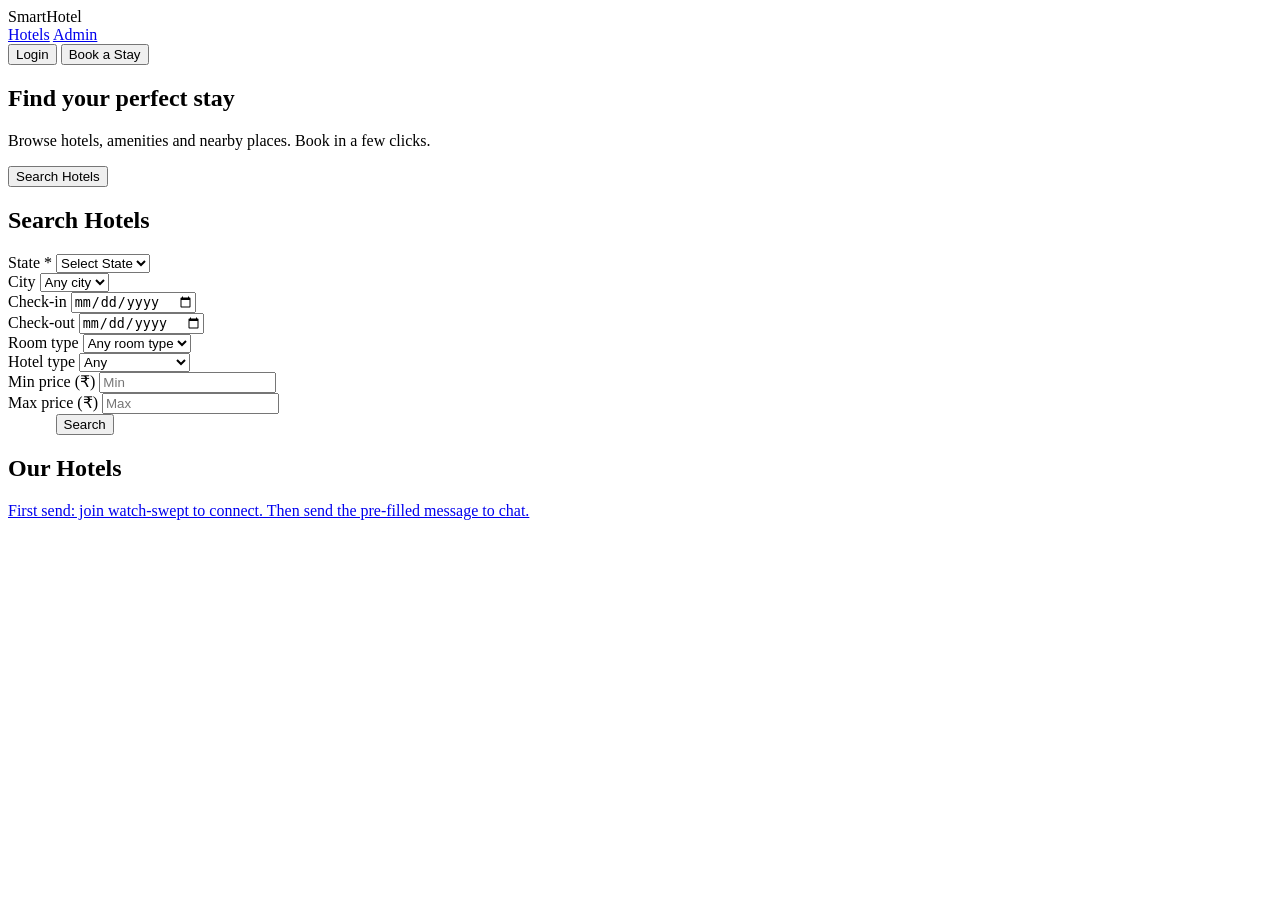
==== src/main/resources/static/index.html @ 71f589f6 "Add installable web app support for mobile users Add PWA metadata, service worker caching, and an in" ====
<!DOCTYPE html>
<html lang="en">
<head>
    <meta charset="UTF-8">
    <meta name="viewport" content="width=device-width, initial-scale=1.0">
    <meta name="theme-color" content="#0b0c10">
    <meta name="apple-mobile-web-app-capable" content="yes">
    <meta name="apple-mobile-web-app-status-bar-style" content="black-translucent">
    <title>SmartHotel</title>
    <link rel="manifest" href="/manifest.webmanifest">
    <link rel="icon" href="/icon.svg" type="image/svg+xml">
    <link rel="apple-touch-icon" href="/icon.svg">
    <link rel="stylesheet" href="/styles.css">
</head>
<body>
<header class="top-nav">
    <div class="brand">SmartHotel</div>
    <nav>
        <a href="#hotels">Hotels</a>
        <a href="/my-bookings.html" id="nav-my-bookings" style="display: none;">My Bookings</a>
        <a href="/admin.html">Admin</a>
    </nav>
    <div class="header-actions">
        <button type="button" class="secondary-btn install-btn" id="install-app-btn" style="display: none;" aria-label="Install app">
            Install App
        </button>
        <button type="button" class="secondary-btn" id="header-register-btn" style="display: none;">Register</button>
        <button type="button" class="secondary-btn" id="header-login-btn">Login</button>
        <button class="primary-btn" onclick="scrollToSection('hotels')">Book a Stay</button>
    </div>
</header>

<!-- Register modal -->
<div id="register-modal-backdrop" class="login-modal-backdrop" style="display: none;" aria-hidden="true">
    <div id="register-modal" class="login-modal" role="dialog" aria-labelledby="register-modal-title">
        <p id="register-modal-title" class="login-modal-title">Create account</p>
        <form onsubmit="event.preventDefault(); customerRegister();">
            <label for="register-fullName" class="login-label">Full Name</label>
            <input type="text" id="register-fullName" class="form-input" placeholder="Your full name" required autocomplete="name">
            <label for="register-email" class="login-label">Email</label>
            <input type="email" id="register-email" class="form-input" placeholder="your@email.com" required autocomplete="email">
            <label for="register-password" class="login-label">Password</label>
            <input type="password" id="register-password" class="form-input" placeholder="Password" required autocomplete="new-password">
            <label for="register-confirmPassword" class="login-label">Confirm Password</label>
            <input type="password" id="register-confirmPassword" class="form-input" placeholder="Confirm password" required autocomplete="new-password">
            <label for="register-phone" class="login-label">Phone (for WhatsApp confirmation)</label>
            <input type="tel" id="register-phone" class="form-input" placeholder="e.g. 9876543210 or +919876543210" autocomplete="tel" minlength="10" maxlength="15" title="10–15 digits; optional. If provided, confirmation is sent here on WhatsApp.">
            <button type="submit" class="primary-btn login-submit-btn">Register</button>
            <p class="login-modal-hint" style="margin-top: 8px; font-size: 12px;">Confirmation will be sent to your email and, if you provide a valid phone, to WhatsApp (when server has SMTP and Twilio configured).</p>
        </form>
        <p class="login-modal-hint">Already have an account? <button type="button" class="link-btn" onclick="closeRegisterModal(); openLoginModal();">Login</button></p>
    </div>
</div>

<!-- Login modal (centered, full overlay) -->
<div id="login-modal-backdrop" class="login-modal-backdrop" style="display: none;" aria-hidden="true">
    <div id="login-modal" class="login-modal" role="dialog" aria-labelledby="login-modal-title">
        <p id="login-modal-title" class="login-modal-title">Sign in to book</p>
        <form onsubmit="event.preventDefault(); customerLogin();">
            <label for="login-email" class="login-label">Email</label>
            <input type="email" id="login-email" class="form-input" placeholder="your@email.com" required autocomplete="email">
            <label for="login-password" class="login-label">Password</label>
            <input type="password" id="login-password" class="form-input" placeholder="Password" required autocomplete="current-password">
            <button type="submit" class="primary-btn login-submit-btn">Login</button>
        </form>
        <p class="login-modal-hint">Don't have an account? <button type="button" class="link-btn" onclick="closeLoginModal(); openRegisterModal();">Register</button></p>
    </div>
</div>

<section class="hero" id="hero">
    <div class="hero-overlay"></div>
    <div class="hero-content">
        <h1>Find your perfect stay</h1>
        <p>Browse hotels, amenities and nearby places. Book in a few clicks.</p>
        <div class="hero-actions">
            <button class="primary-btn" onclick="scrollToSection('search-panel')">Search Hotels</button>
        </div>
    </div>
</section>

<main class="main-content">
    <section id="search-panel" class="panel panel-full search-panel-compact">
        <div class="panel-header"><h2>Search Hotels</h2></div>
        <form class="form-grid form-grid-search" onsubmit="event.preventDefault(); searchHotels();">
            <div class="form-group">
                <label for="search-state" class="login-label">State <span class="required">*</span></label>
                <select id="search-state" class="form-input form-select" required>
                    <option value="">Select State</option>
                </select>
            </div>
            <div class="form-group">
                <label for="search-city" class="login-label">City</label>
                <select id="search-city" class="form-input form-select">
                    <option value="">Any city</option>
                </select>
            </div>
            <div class="form-group">
                <label for="search-checkin" class="login-label">Check-in</label>
                <input type="date" id="search-checkin" class="form-input">
            </div>
            <div class="form-group">
                <label for="search-checkout" class="login-label">Check-out</label>
                <input type="date" id="search-checkout" class="form-input">
            </div>
            <div class="form-group">
                <label for="search-class" class="login-label">Room type</label>
                <select id="search-class" class="form-input form-select">
                    <option value="">Any room type</option>
                    <option value="DELUXE">Deluxe</option>
                    <option value="SUITE">Suite</option>
                    <option value="AC">AC</option>
                    <option value="NON-AC">Non-AC</option>
                    <option value="LUXURY">Luxury</option>
                    <option value="PREMIUM">Premium</option>
                    <option value="BUDGET">Budget</option>
                </select>
            </div>
            <div class="form-group">
                <label for="search-hotel-type" class="login-label">Hotel type</label>
                <select id="search-hotel-type" class="form-input form-select">
                    <option value="">Any</option>
                    <option value="Resort">Resort</option>
                    <option value="Business">Business Hotel</option>
                    <option value="Heritage">Heritage Hotel</option>
                </select>
            </div>
            <div class="form-group">
                <label for="search-min-price" class="login-label">Min price (₹)</label>
                <input type="number" id="search-min-price" class="form-input" placeholder="Min" min="0" step="100">
            </div>
            <div class="form-group">
                <label for="search-max-price" class="login-label">Max price (₹)</label>
                <input type="number" id="search-max-price" class="form-input" placeholder="Max" min="0" step="100">
            </div>
            <div class="form-group form-group-search-btn">
                <label class="login-label" style="visibility: hidden;">Search</label>
                <button type="submit" class="primary-btn">Search</button>
            </div>
        </form>
    </section>

    <section id="hotels" class="hotels-section">
        <div class="panel-header"><h2>Our Hotels</h2></div>
        <div id="hotel-cards" class="hotel-cards"></div>
    </section>
</main>

<div id="toast" class="toast hidden"></div>

<!-- Floating WhatsApp: visible on all pages, opens wa.me with pre-filled message -->
<a href="#" id="whatsapp-float" class="whatsapp-float" target="_blank" rel="noopener noreferrer" aria-label="Chat on WhatsApp">
    <span class="whatsapp-float-tooltip">First send: join watch-swept to connect. Then send the pre-filled message to chat.</span>
    <span class="whatsapp-float-icon" aria-hidden="true"></span>
</a>

<script src="/app.js"></script>
</body>
</html>
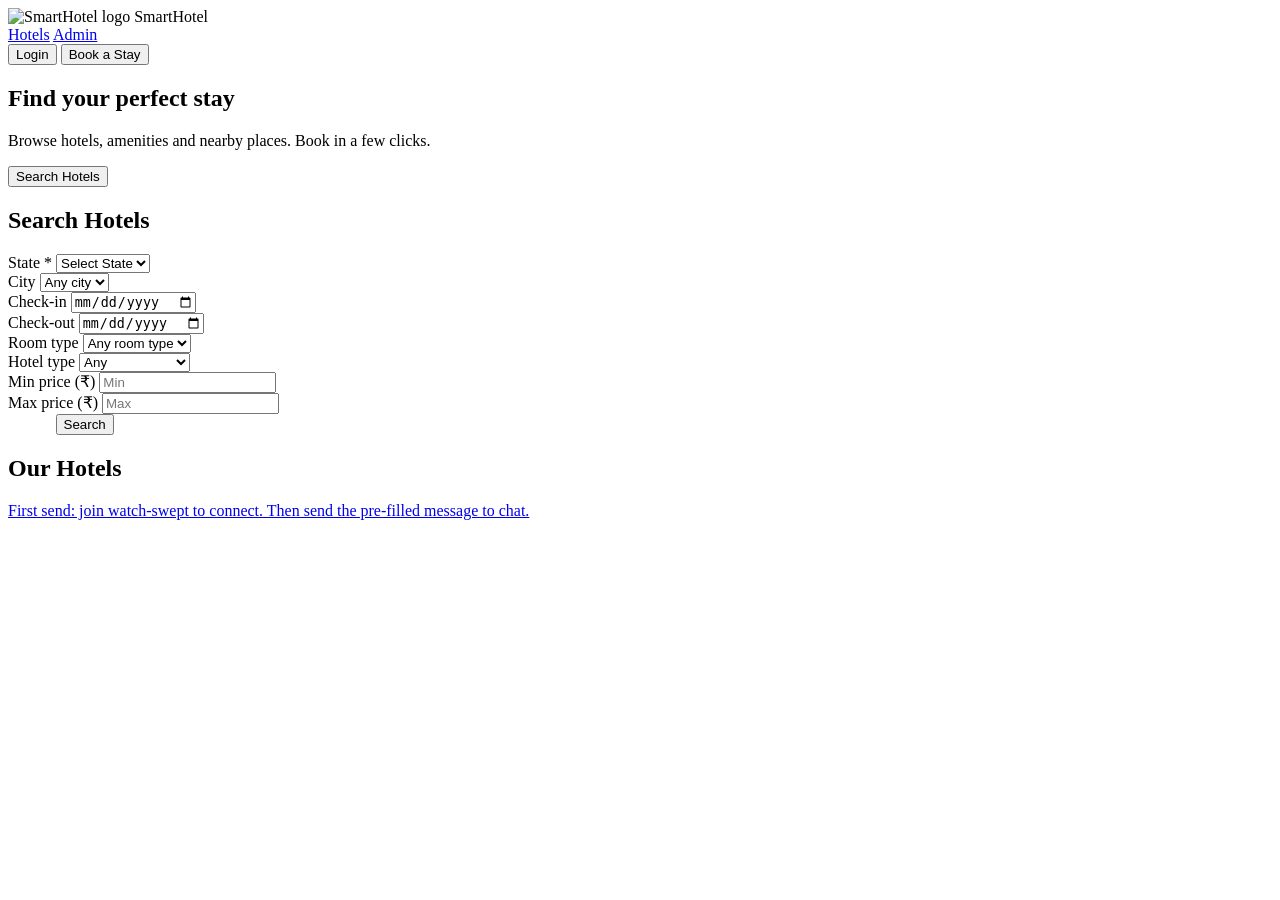
==== commit fae9daf3: "Add SmartHotel logo in header Show the app icon in the navbar brand and adjust mobile header/install" ====
--- a/src/main/resources/static/index.html
+++ b/src/main/resources/static/index.html
@@ -14,7 +14,10 @@
 </head>
 <body>
 <header class="top-nav">
-    <div class="brand">SmartHotel</div>
+    <div class="brand">
+        <img src="/icon.svg" alt="SmartHotel logo" class="brand-logo">
+        <span>SmartHotel</span>
+    </div>
     <nav>
         <a href="#hotels">Hotels</a>
         <a href="/my-bookings.html" id="nav-my-bookings" style="display: none;">My Bookings</a>
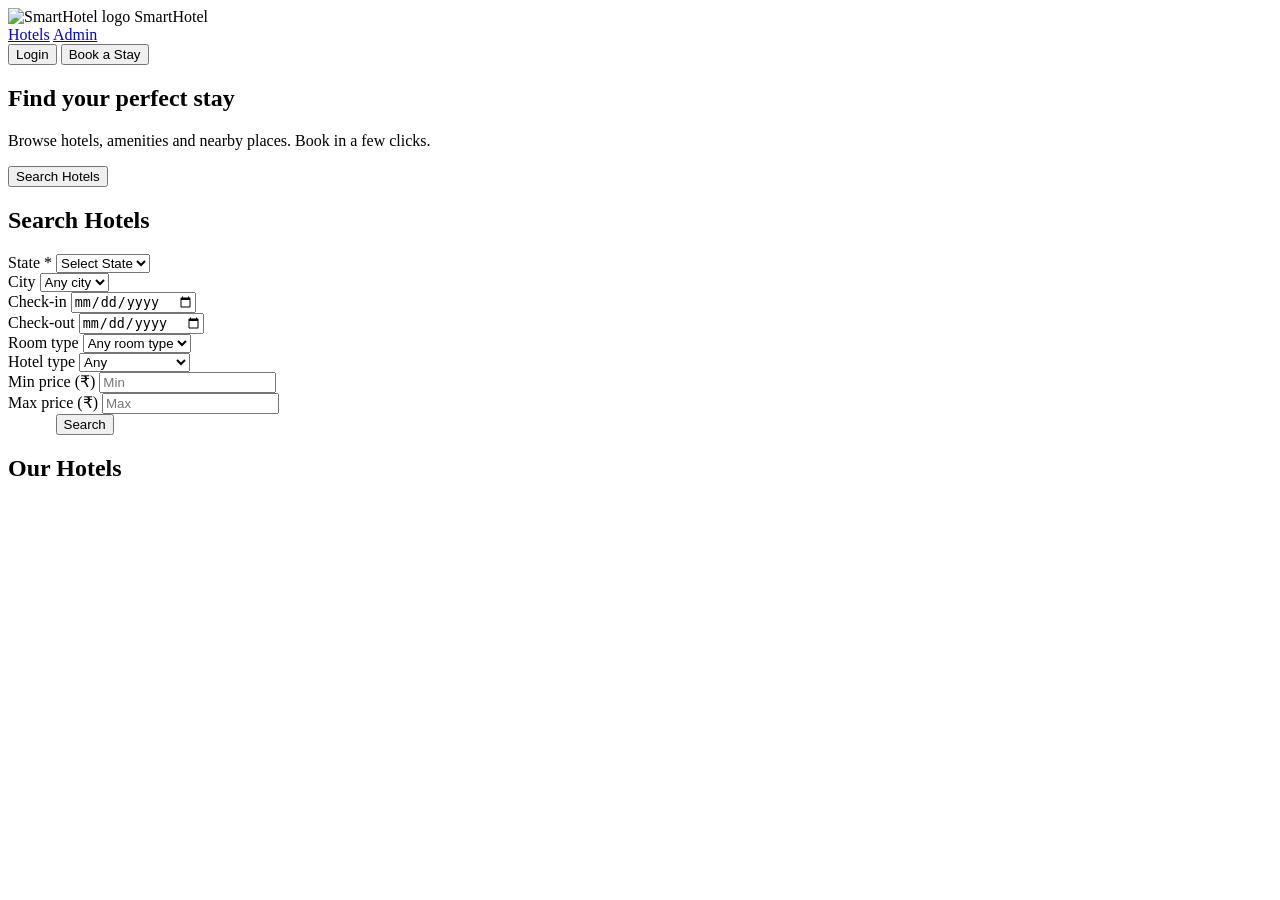
==== commit 779c5211: "Remove WhatsApp/Twilio integration and harden production link handling. This removes all WhatsApp ch" ====
--- a/src/main/resources/static/index.html
+++ b/src/main/resources/static/index.html
@@ -46,10 +46,10 @@
             <input type="password" id="register-password" class="form-input" placeholder="Password" required autocomplete="new-password">
             <label for="register-confirmPassword" class="login-label">Confirm Password</label>
             <input type="password" id="register-confirmPassword" class="form-input" placeholder="Confirm password" required autocomplete="new-password">
-            <label for="register-phone" class="login-label">Phone (for WhatsApp confirmation)</label>
-            <input type="tel" id="register-phone" class="form-input" placeholder="e.g. 9876543210 or +919876543210" autocomplete="tel" minlength="10" maxlength="15" title="10–15 digits; optional. If provided, confirmation is sent here on WhatsApp.">
+            <label for="register-phone" class="login-label">Phone</label>
+            <input type="tel" id="register-phone" class="form-input" placeholder="e.g. 9876543210 or +919876543210" autocomplete="tel" minlength="10" maxlength="15" title="10–15 digits;">
             <button type="submit" class="primary-btn login-submit-btn">Register</button>
-            <p class="login-modal-hint" style="margin-top: 8px; font-size: 12px;">Confirmation will be sent to your email and, if you provide a valid phone, to WhatsApp (when server has SMTP and Twilio configured).</p>
+            <p class="login-modal-hint" style="margin-top: 8px; font-size: 12px;">Confirmation will be sent to your email.</p>
         </form>
         <p class="login-modal-hint">Already have an account? <button type="button" class="link-btn" onclick="closeRegisterModal(); openLoginModal();">Login</button></p>
     </div>
@@ -150,12 +150,6 @@
 
 <div id="toast" class="toast hidden"></div>
 
-<!-- Floating WhatsApp: visible on all pages, opens wa.me with pre-filled message -->
-<a href="#" id="whatsapp-float" class="whatsapp-float" target="_blank" rel="noopener noreferrer" aria-label="Chat on WhatsApp">
-    <span class="whatsapp-float-tooltip">First send: join watch-swept to connect. Then send the pre-filled message to chat.</span>
-    <span class="whatsapp-float-icon" aria-hidden="true"></span>
-</a>
-
 <script src="/app.js"></script>
 </body>
 </html>
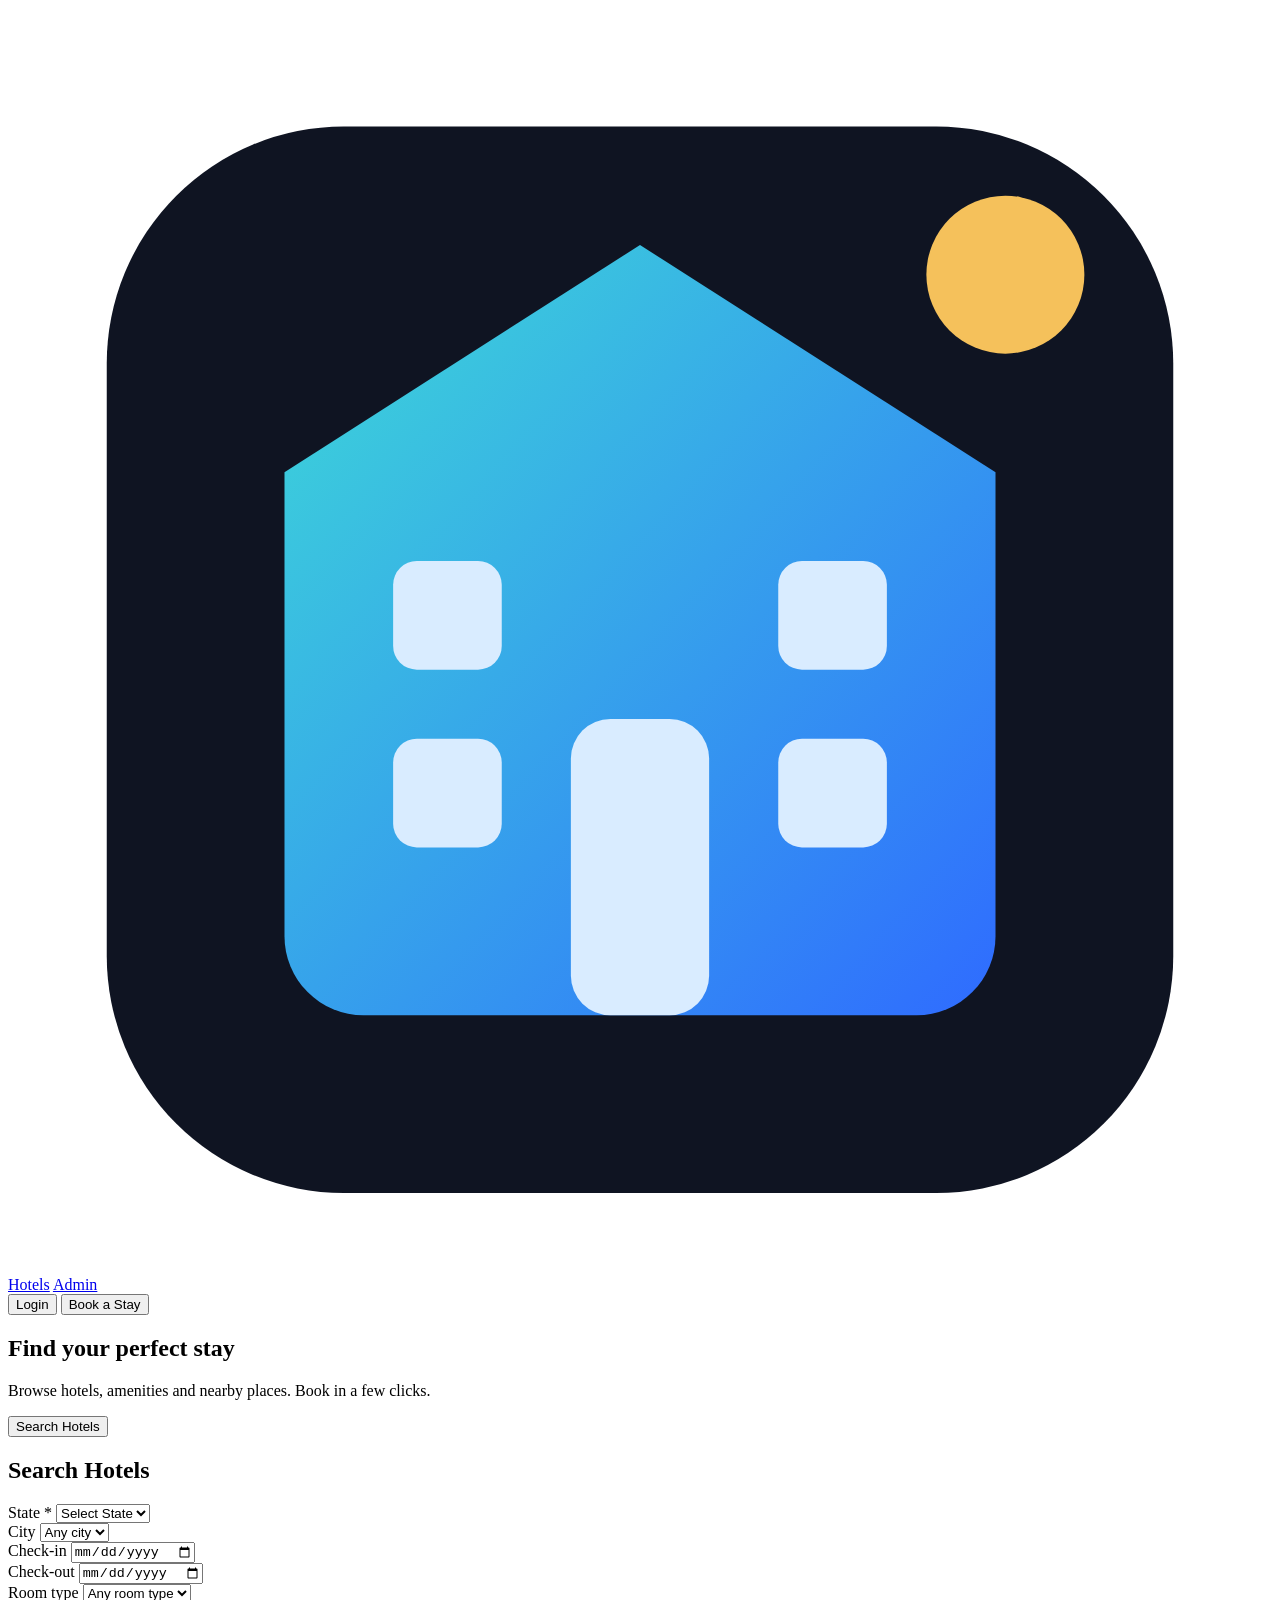
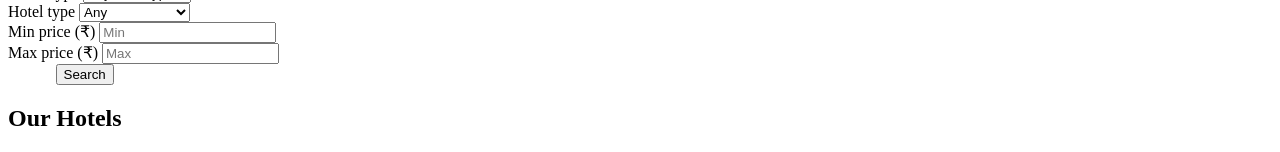
==== commit 09ad020e: "Add unified SmartHotel branding assets and align booking tests. Introduces a polished app icon and r" ====
--- a/src/main/resources/static/index.html
+++ b/src/main/resources/static/index.html
@@ -15,8 +15,8 @@
 <body>
 <header class="top-nav">
     <div class="brand">
-        <img src="/icon.svg" alt="SmartHotel logo" class="brand-logo">
-        <span>SmartHotel</span>
+        <img src="/icon.svg" alt="SmartHotel logo" class="brand-logo" onerror="this.onerror=null;this.src='icon.svg';">
+        <img src="/logo-wordmark.svg" alt="SmartHotel" class="brand-wordmark" onerror="this.style.display='none';">
     </div>
     <nav>
         <a href="#hotels">Hotels</a>
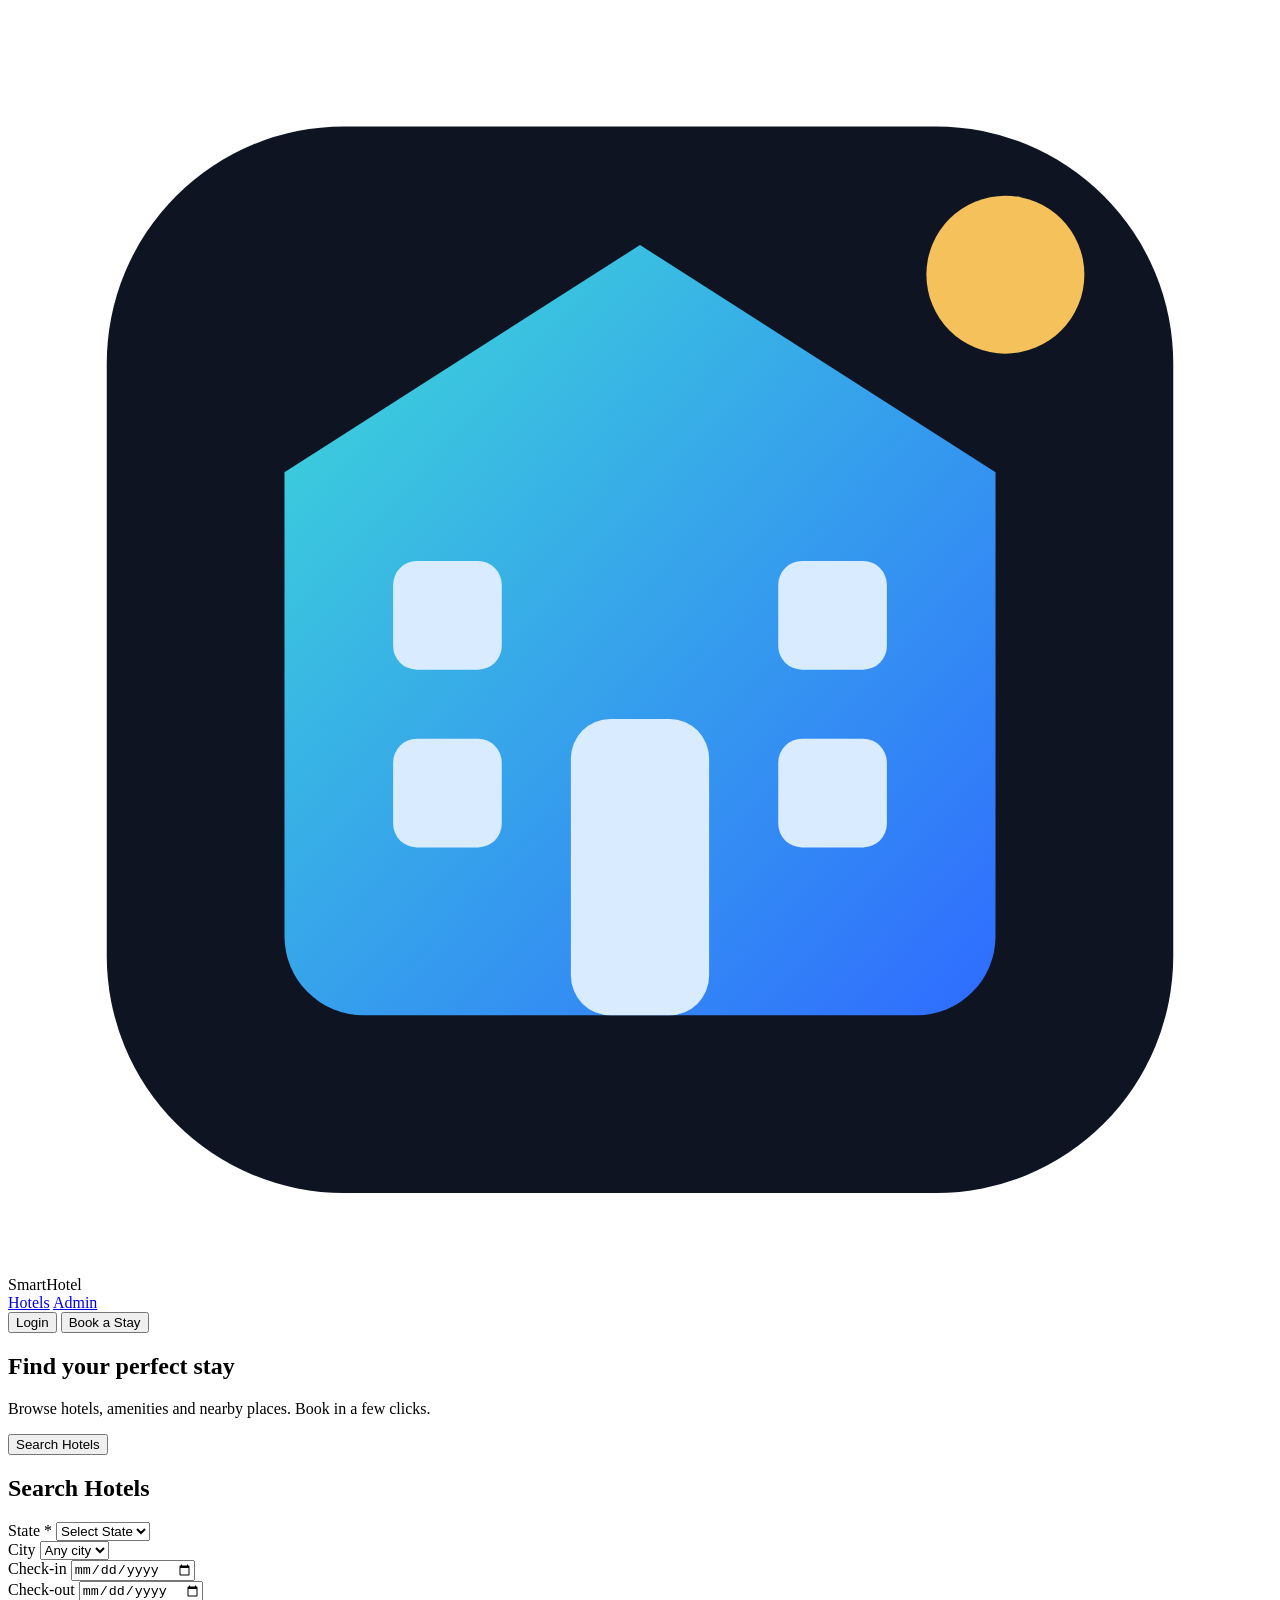
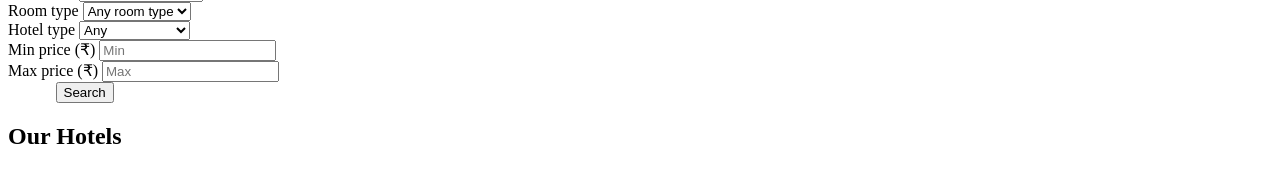
==== commit 42b18eda: "Fix missing SmartHotel header branding fallback. Adds explicit text fallback beside the logo wordmar" ====
--- a/src/main/resources/static/index.html
+++ b/src/main/resources/static/index.html
@@ -17,6 +17,7 @@
     <div class="brand">
         <img src="/icon.svg" alt="SmartHotel logo" class="brand-logo" onerror="this.onerror=null;this.src='icon.svg';">
         <img src="/logo-wordmark.svg" alt="SmartHotel" class="brand-wordmark" onerror="this.style.display='none';">
+        <span class="brand-text">SmartHotel</span>
     </div>
     <nav>
         <a href="#hotels">Hotels</a>
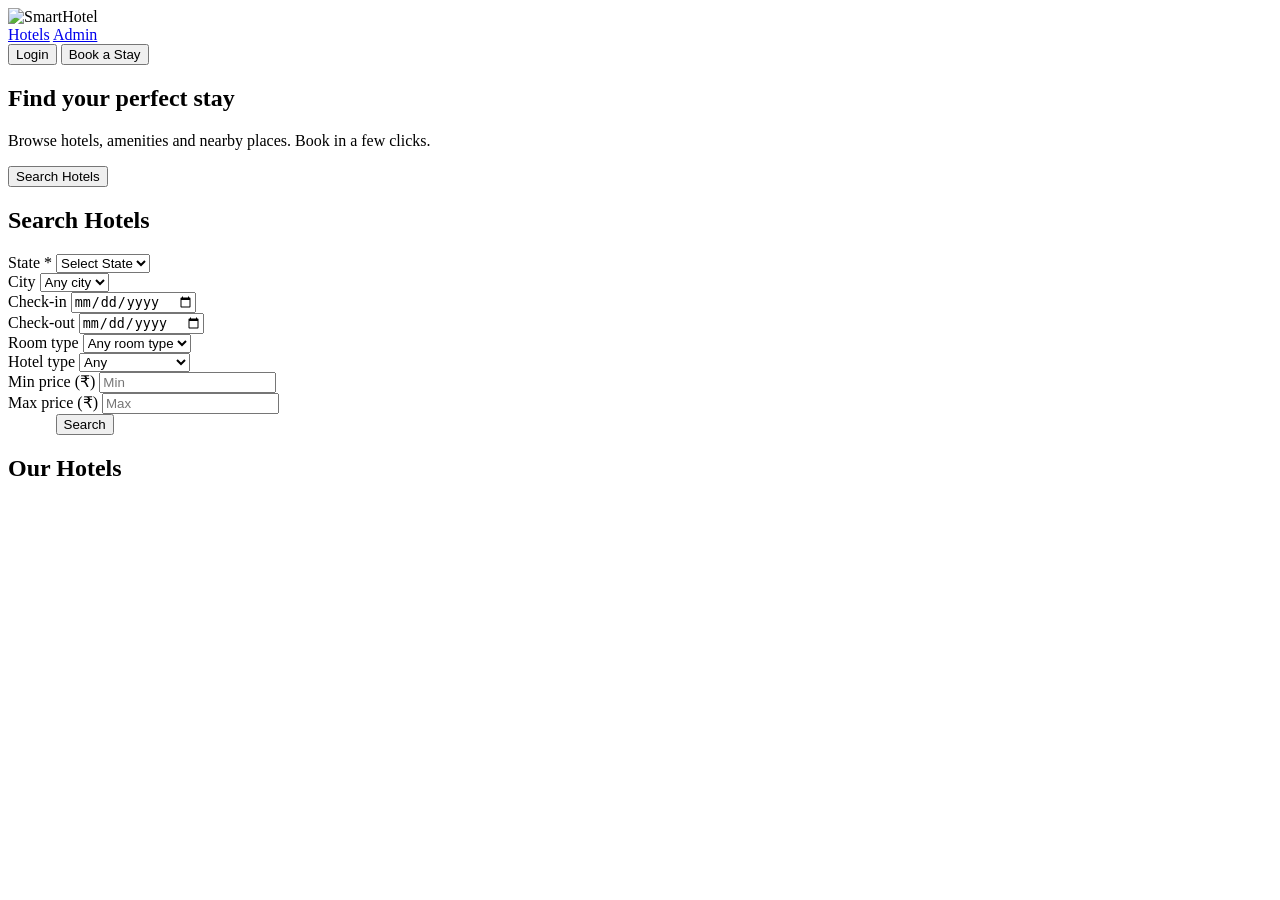
==== commit 030cd35b: "Use single consistent SmartHotel logo image in headers. Replaces split icon/text header branding wit" ====
--- a/src/main/resources/static/index.html
+++ b/src/main/resources/static/index.html
@@ -15,9 +15,7 @@
 <body>
 <header class="top-nav">
     <div class="brand">
-        <img src="/icon.svg" alt="SmartHotel logo" class="brand-logo" onerror="this.onerror=null;this.src='icon.svg';">
-        <img src="/logo-wordmark.svg" alt="SmartHotel" class="brand-wordmark" onerror="this.style.display='none';">
-        <span class="brand-text">SmartHotel</span>
+        <img src="/logo-wordmark.svg" alt="SmartHotel" class="brand-wordmark" onerror="this.onerror=null;this.src='logo-wordmark.svg';">
     </div>
     <nav>
         <a href="#hotels">Hotels</a>
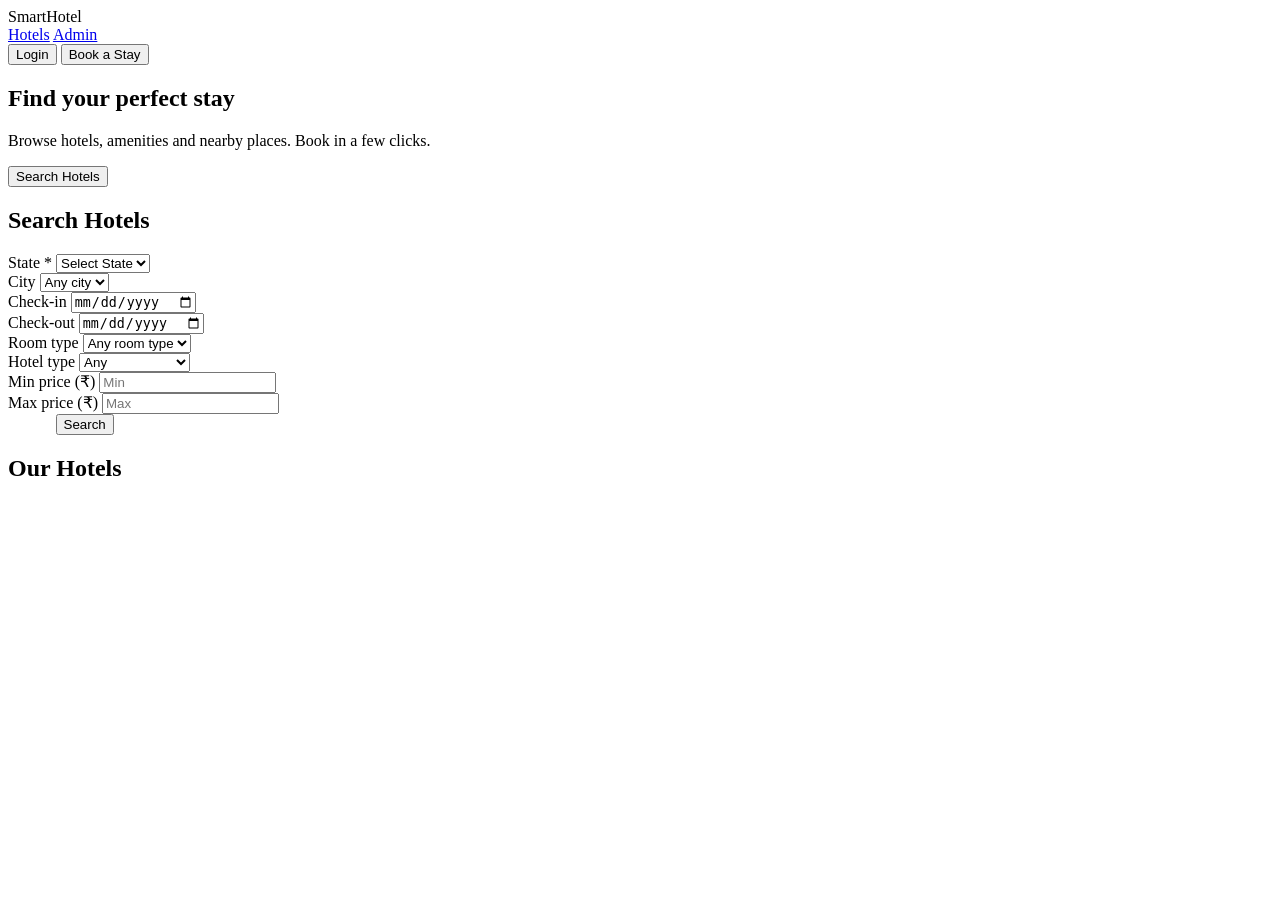
==== commit 6db33b0e: "Make header logo robust using icon + text branding. Replaces fragile external wordmark image referen" ====
--- a/src/main/resources/static/index.html
+++ b/src/main/resources/static/index.html
@@ -15,7 +15,8 @@
 <body>
 <header class="top-nav">
     <div class="brand">
-        <img src="/logo-wordmark.svg" alt="SmartHotel" class="brand-wordmark" onerror="this.onerror=null;this.src='logo-wordmark.svg';">
+        <img src="/icon.svg?v=3" alt="SmartHotel logo" class="brand-logo" onerror="this.onerror=null;this.style.display='none';">
+        <span class="brand-name">SmartHotel</span>
     </div>
     <nav>
         <a href="#hotels">Hotels</a>
